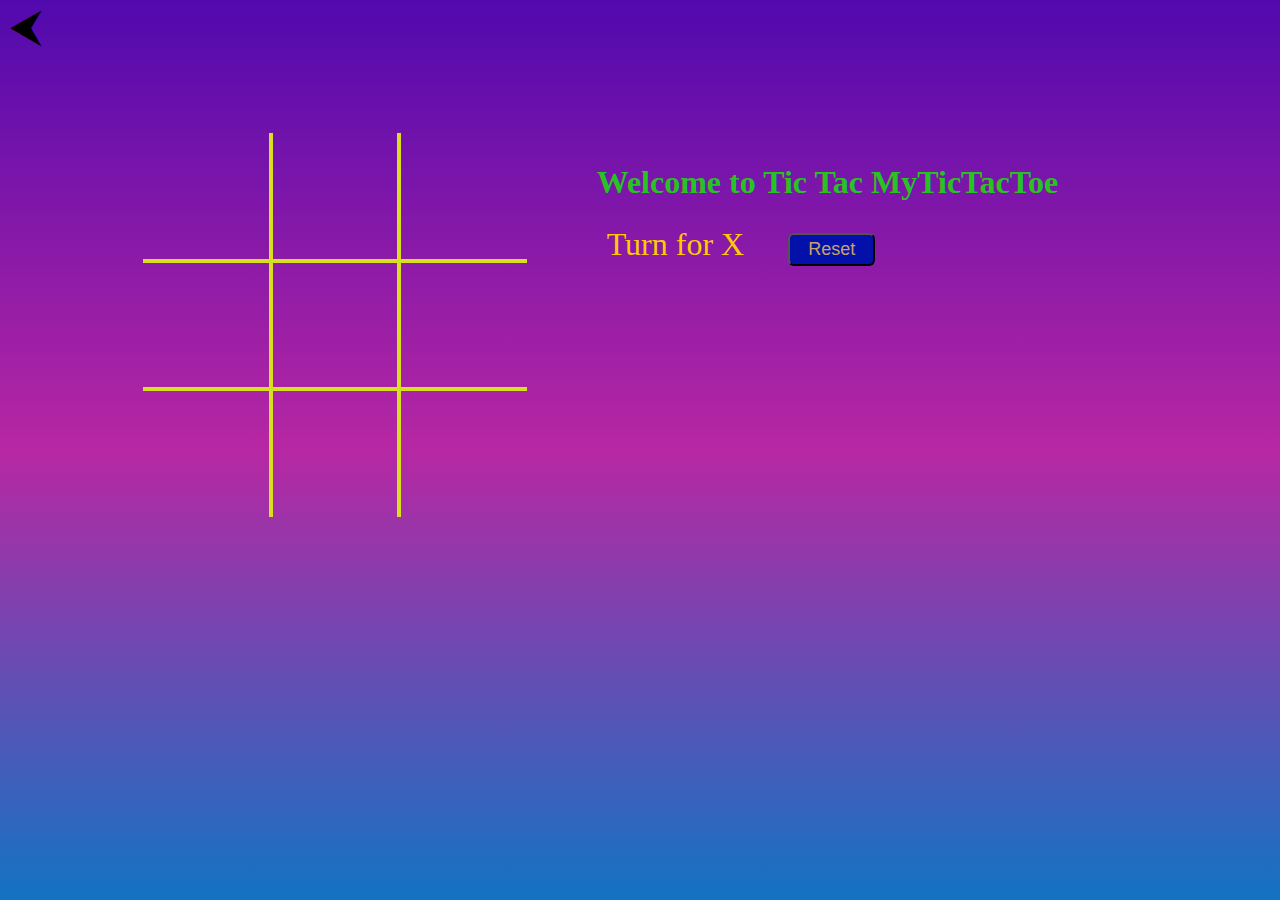
==== index1.html @ 4fea1d24 "Add files via upload" ====
<!DOCTYPE html>
<lang="en">

    <head>
        <meta charset="UTF-8">
        <meta name="viewport" content="width=device-width, initial-scale=1.0">
        <title>Tic Tac Toe</title>
        <link rel="stylesheet" href="style.css">
       
    </head>

    <div>
        <a href="index.html" class="nav">&#11164; </a>
        <div class="gameContainer">
            
            <div class="container">
                <div class="line"></div>
                <div class="box bt-0 bl-0"><span class="boxtext"></span></div>
                <div class="box bt-0"><span class="boxtext"></span></div>
                <div class="box bt-0 br-0"><span class="boxtext"></span></div>
                <div class="box bl-0"><span class="boxtext"></span></div>
                <div class="box"><span class="boxtext"></span></div>
                <div class="box br-0"><span class="boxtext"></span></div>
                <div class="box bl-0 bb-0"><span class="boxtext"></span></div>
                <div class="box bb-0"><span class="boxtext"></span></div>
                <div class="box bb-0 br-0"><span class="boxtext"></span></div>
            </div>
            <div class="gameInfo">
                <h1>Welcome to Tic Tac MyTicTacToe</h1>
                <div>
                    <span class="info">Turn for X</span>
                    <button id="reset">Reset</button>
                </div>
                <div class="imgbox">
                    <img src="dance.gif" alt=""/>
                </div>
            </div>
        </div>
   
        <script src="script.js"></script>
        </body>

        </html>
---- style.css ----
body{
    background-image: linear-gradient(rgb(81, 9, 174), rgb(183, 39, 163), rgb(18, 115, 195));
    background-repeat: no-repeat;
    height: 100vh;
    width: 100vw;
    
}
.nav{
    text-decoration: none;
    margin-left: 10px;
    color: black;
    font-size: 45px;
}


.gameContainer{
   display: flex;
   justify-content: center;
   margin-top: 80px; 
   margin-left: 35px;
   
   
}

.container{
    display: grid;
    grid-template-rows: repeat(3, 10vw);
    grid-template-columns: repeat(3, 10vw);
    font-family: 'Roboto', sans-serif;
    position: relative;
    margin-left: -34px;
}

.box{
    border: 2px solid rgb(216, 223, 32);
    font-size: 8vw;
    cursor: pointer;
    display: flex;
    justify-content: center;
    align-items: center;
}
.box:hover{
    background-color: plum;
}

.gameInfo{
    padding: 10px 80px;
    color: rgb(40, 195, 34);
    margin-left: -10px;

   
}

.imgbox img{
    width: 0px;
    transition: width 1s ease-in-out;
    padding-right: 45px;
    padding-top: 50px;
}   

.br-0{
    border-right: 0;
}
.bl-0{
    border-left: 0;
}
.bt-0{
    border-top: 0;
}
.bb-0{
    border-bottom: 0;
}

#reset{
    margin: 10px 40px;
    padding: 4px 18px;
    border-radius: 6px;
    cursor: pointer;
    color: rgb(201, 162, 108);
    background-color: rgb(3, 17, 170);
    font-size: 18px;
  
    
    
}

.info{
   
    font-size: xx-large;
    color: rgb(255, 201, 5);
    padding-left: 10px;
}

.line{
    background-color: black;
    width: 0;
    height: 3px;
    position: absolute;
    transition: width 1s ease-in-out;
    background-color: rgb(244, 244, 244);
    
}
@media screen and (max-width: 950px)
{
    .gameContainer{
        flex-wrap: wrap;
    }
    .gameInfo{
        margin-top: 34px;
    }
    .gameInfo h1{
        font-size: 1.5rem;
    }   
}

body{
    top: 20px;
    margin: 0;
}
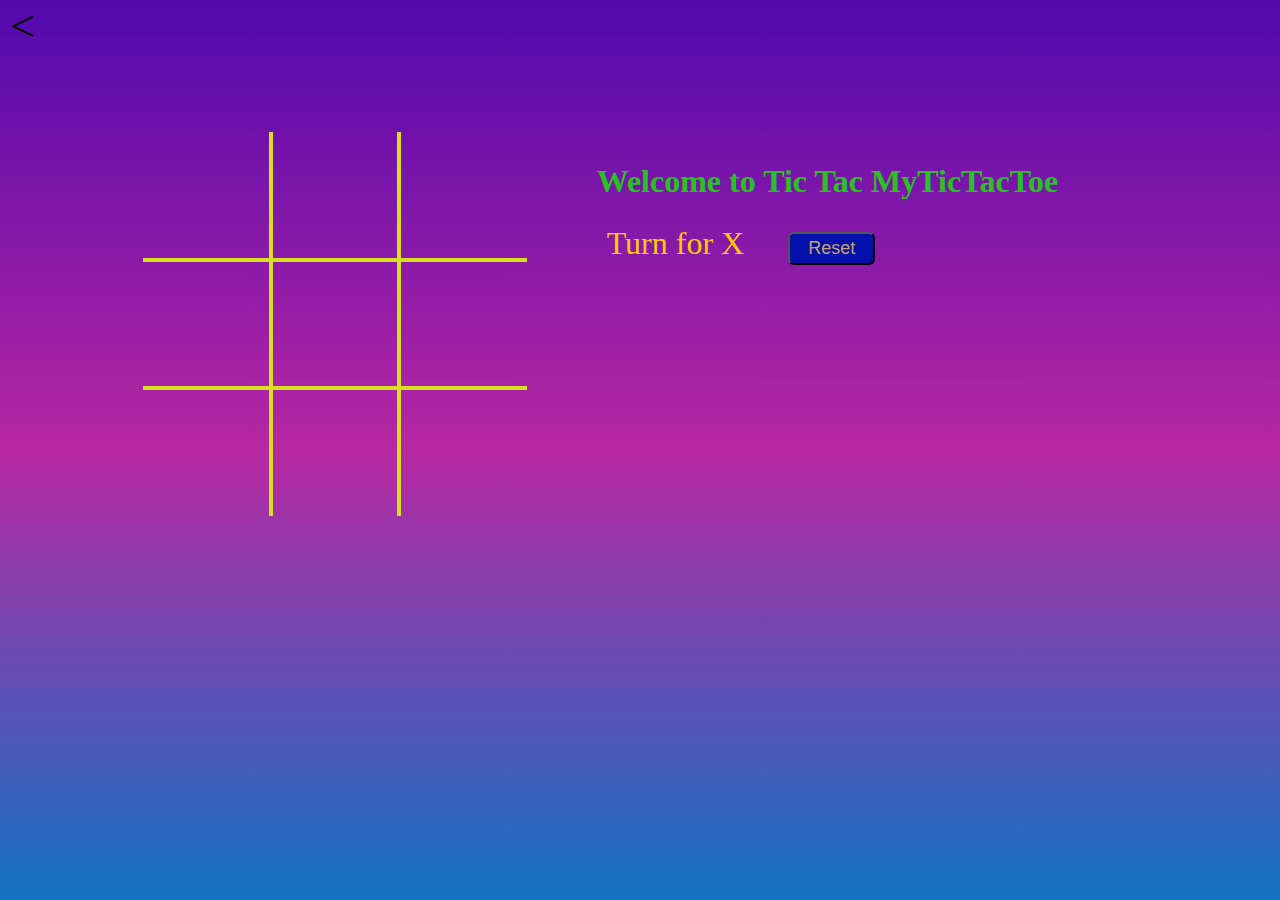
==== commit 64a078d0: "Add files via upload" ====
--- a/index1.html
+++ b/index1.html
@@ -10,7 +10,7 @@
     </head>
 
     <div>
-        <a href="index.html" class="nav">&#11164; </a>
+        <a href="index.html" class="nav"><</a>
         <div class="gameContainer">
             
             <div class="container">
@@ -37,7 +37,7 @@
             </div>
         </div>
    
-        <script src="script.js"></script>
+        <script src="script1.js"></script>
         </body>
 
         </html>